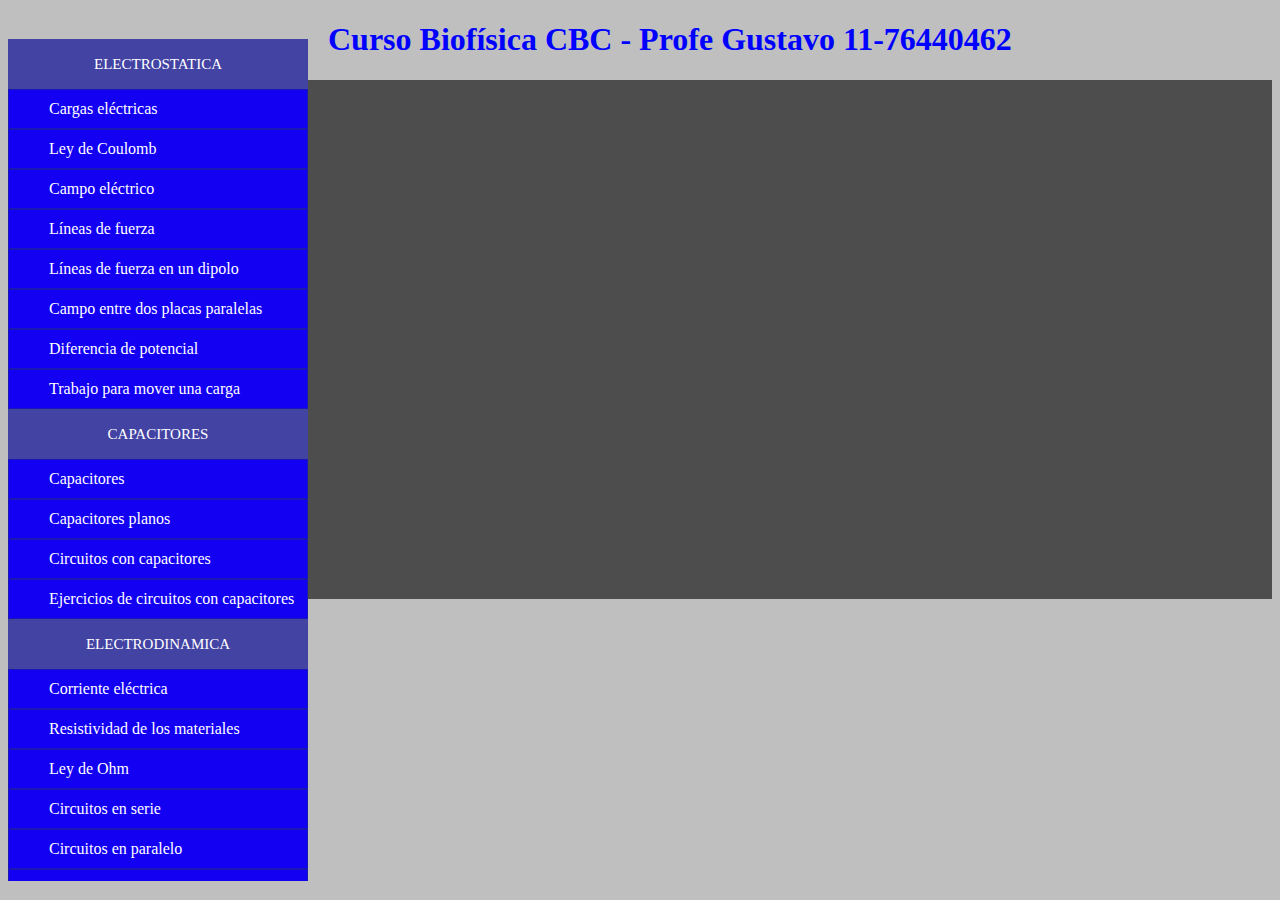
==== index.html @ 14f8c0f1 "Update index.html" ====
<!DOCTYPE html>
<html lang="es">
<head>
    <meta charset="UTF-8">
    <meta name="viewport" content="width=device-width, initial-scale=1.0">
    <title>Menú de Videos</title>
    <style>
		
		#pu{
			background-color:#BFBFBF
		}
		#colortitulo{
			color :blue;
			
		}
		p{
			background-color:#4343A3;
			color : white;
			height : 50px;
			padding:0;
			margin:0;
			font-size: 15px;
			text-align : center;
			line-height : 50px;
		}			
        /* Estilos para el menú */
        .menu {
            float: left;
            width: 300px;
            margin-right: 20px;
            overflow-y: auto; /* Permitir desplazamiento vertical */
            max-height: calc(100vh - 40px); /* Altura máxima igual al 100% del viewport menos el margen superior e inferior */
        }
      
        .menu a {
            display: block;
            padding: 10px;
            background-color: #1300F2;
            color: white;
            text-decoration: none;
            margin-bottom: 0px;
            position: relative;
            padding-left: 40px; /* Espacio para el icono */
            border :solid 1px #1A1AB3;
        }
        .menu a:hover {
            background-color: #0056b3;
        }
        .menu #cab{
			align: center;
		}	
        .menu a::before {
            content: "";
            width: 24px; /* Tamaño del icono */
            height: 24px;
            background-image: url(''); /* URL del ícono */
            background-size: contain;
            background-repeat: no-repeat;
            position: absolute;
            left: 10px; /* Posición del icono */
            top: 50%; /* Centrado verticalmente */
            transform: translateY(-50%);
        }
        /* Estilos para los submenús */
        .submenu {
            display: none;
            padding-left: 20px;
        }
        .submenu a {
            display: block;
            padding: 5px;
            color: #333;
            text-decoration: none;
        }
        /* Estilos para el contenedor del video */
        #video-container {
            margin-top: 20px;
            margin-left: 300px; /* Para dejar espacio al menú */
            text-align: center;
            background-color :#4D4D4D;
          
        }
    </style>
</head>
<header>

</header>
<body id ="pu">
    <div class="menu">
        <div id ="cab">
			<img src="">
		</div>
		<p>ELECTROSTATICA</p>
        <a href="#" onclick="loadVideo('')">Cargas eléctricas</a>
        <a href="#" onclick="loadVideo('https://youtu.be/kVocO-PbyaM?si=Zq2vKMUwovicPyn_')">Ley de Coulomb</a>
        <a href="#" onclick="loadVideo('videoId3')">Campo eléctrico</a> <!-- Agrega más enlaces a otros videos aquí -->
        <a href="#" onclick="loadVideo('videoId4')">Líneas de fuerza</a>
        <a href="#" onclick="loadVideo('videoId5')">Líneas de fuerza en un dipolo</a>
        <a href="#" onclick="loadVideo('videoId4')">Campo entre dos placas paralelas</a>
        <a href="#" onclick="loadVideo('videoId5')">Diferencia de potencial</a>
        <a href="#" onclick="loadVideo('videoId4')">Trabajo para mover una carga</a>
        
        <p>CAPACITORES</p>
        <a href="#" onclick="loadVideo('')">Capacitores</a>
        <a href="#" onclick="loadVideo('')">Capacitores planos</a>
        <a href="#" onclick="loadVideo('videoId3')">Circuitos con capacitores </a> <!-- Agrega más enlaces a otros videos aquí -->
        <a href="#" onclick="loadVideo('')">Ejercicios de circuitos con capacitores</a>
        
        
        <p>ELECTRODINAMICA</p>
        <a href="#" onclick="loadVideo('')">Corriente eléctrica</a>
        <a href="#" onclick="loadVideo('')">Resistividad de los materiales</a>
        <a href="#" onclick="loadVideo('videoId3')">Ley de Ohm</a> <!-- Agrega más enlaces a otros videos aquí -->
        <a href="#" onclick="loadVideo('videoId4')">Circuitos en serie</a>
        <a href="#" onclick="loadVideo('videoId5')">Circuitos en paralelo</a>
        <a href="#" onclick="loadVideo('videoId4')">Circuitos serie-paralelo</a>
        <a href="#" onclick="loadVideo('videoId5')">Energía y potencia</a>
        <a href="#" onclick="loadVideo('videoId4')">Efecto Joule</a>
        <a href="#" onclick="loadVideo('videoId5')">Voltímetros y amperímetros</a>
        <a href="#" onclick="loadVideo('videoId4')">Circuitos eléctricos I</a>
        <a href="#" onclick="loadVideo('videoId4')">Circuitos eléctricos II</a>
		<a href="#" onclick="loadVideo('videoId4')">Circuitos eléctricos III</a>
         
        
        
        <p>CALORIMETRIA</p>
        <a href="#" onclick="loadVideo('videoId5')">Temperatura y calor</a>
        <a href="#" onclick="loadVideo('videoId4')">Calor específico</a>
        <a href="#" onclick="loadVideo('videoId5')">Calor latente</a>
        
        <a href="#" onclick="loadVideo('videoId5')">Diagramas de T vs Q</a>
        <a href="#" onclick="loadVideo('videoId4')">Temperatura de equilibrio en mezclas</a>
        <a href="#" onclick="loadVideo('videoId5')">Transmisión del calor </a>
        <a href="#" onclick="loadVideo('videoId5')">Ejercicios I </a>
        <a href="#" onclick="loadVideo('videoId5')">Ejercicios II </a>
        <a href="#" onclick="loadVideo('videoId5')">Ejercicios III </a>
        
        <p>TERMODINAMICA I</p>
        <a href="#" onclick="loadVideo('videoId6')">Sistemas</a>
        <a href="#" onclick="loadVideo('videoId7')">Calor y trabajo</a>
        <a href="#" onclick="loadVideo('videoId7')">Energía interna , calor y trabajo</a>
        <a href="#" onclick="loadVideo('videoId8')">Transformaciones isobáricas, isocóricas , isotérmicas y adiabáticas</a>
        
        <a href="#" onclick="loadVideo('videoId10')">Ejercicios I</a>
        <a href="#" onclick="loadVideo('videoId4')">Ejercicios II</a>
        <a href="#" onclick="loadVideo('videoId5')">Ejercicios III</a>
        <a href="#" onclick="loadVideo('videoId4')">Ejercicios IV</a>
        <a href="#" onclick="loadVideo('videoId5')">Ejercicios V</a>
        
        <p>TERMODINAMICA II</p>
        
        <a href="#" onclick="loadVideo('videoId6')">Segundo principio</a>
        <a href="#" onclick="loadVideo('videoId7')">Entropía</a>
        
        <a href="#" onclick="loadVideo('videoId10')">Análisis de problemas I</a>
        <a href="#" onclick="loadVideo('videoId10')">Análisis de problemas II</a>
       
        
    </div>
	<div id ="muki">
		<h1 id="colortitulo">Curso Biofísica CBC - Profe Gustavo 11-76440462</h1>
	</div>
    <div id="video-container">
        <!-- El video se cargará aquí -->
    </div>

    <script>
        // Cargar reproductor de video vacío al cargar la página
        window.onload = function() {
            loadVideo('');
        };
		
        function loadVideo(videoId) {
            var videoContainer = document.getElementById('video-container');
            videoContainer.innerHTML = '<iframe width="860" height="515" src="https://www.youtube.com/embed/' +videoId+ '" frameborder="0" allowfullscreen></iframe>';
        }

       
    </script>
</body>
</html>
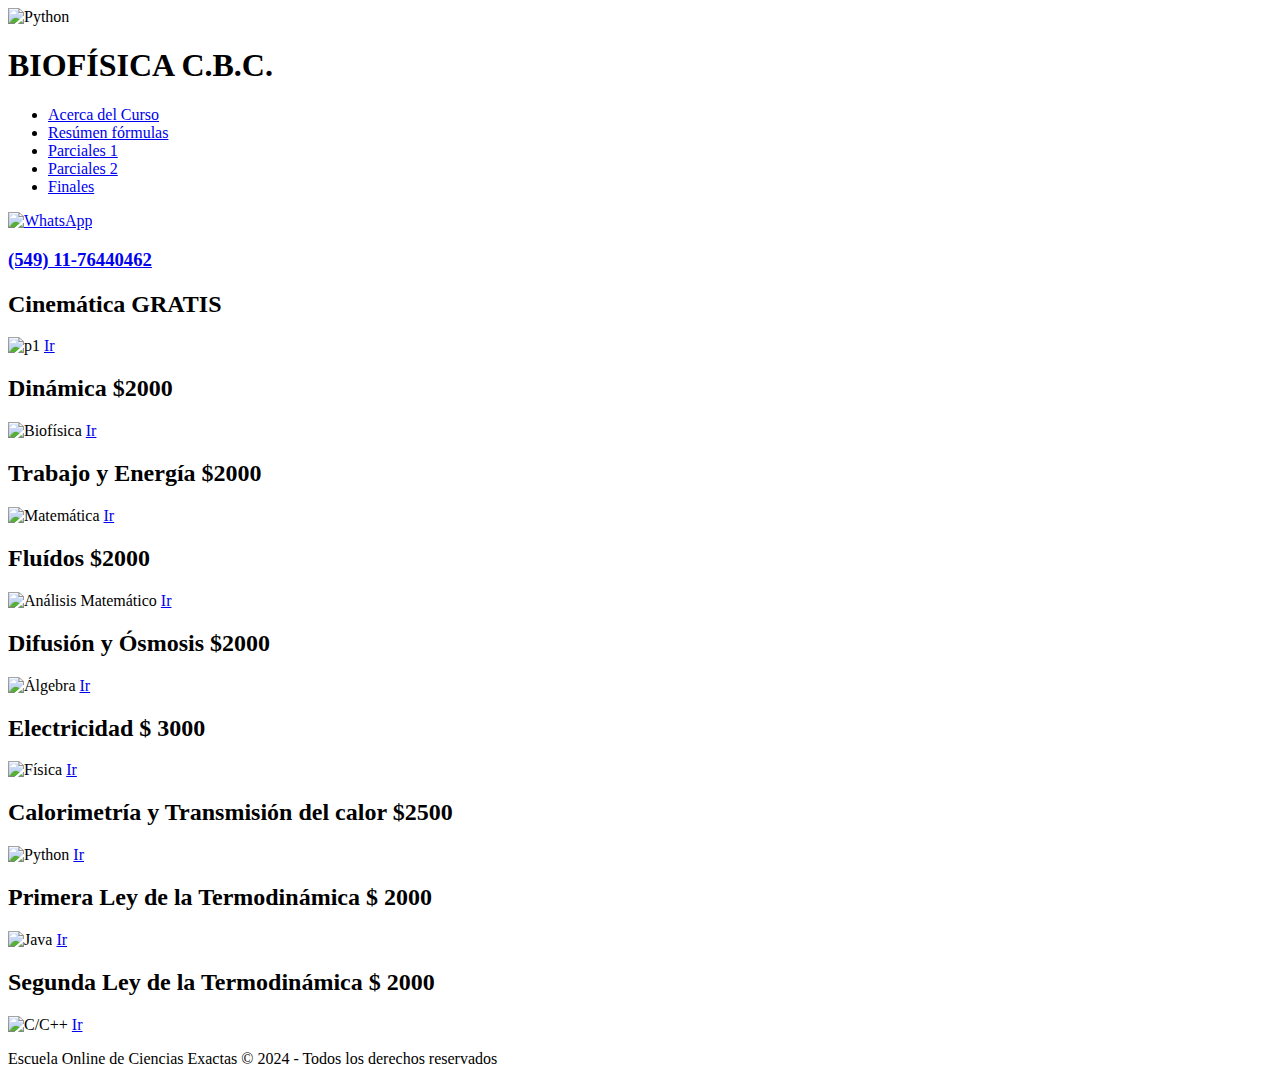
==== commit d2a70e67: "Update index.html" ====
--- a/index.html
+++ b/index.html
@@ -3,179 +3,125 @@
 <head>
     <meta charset="UTF-8">
     <meta name="viewport" content="width=device-width, initial-scale=1.0">
-    <title>Menú de Videos</title>
-    <style>
-		
-		#pu{
-			background-color:#BFBFBF
-		}
-		#colortitulo{
-			color :blue;
-			
-		}
-		p{
-			background-color:#4343A3;
-			color : white;
-			height : 50px;
-			padding:0;
-			margin:0;
-			font-size: 15px;
-			text-align : center;
-			line-height : 50px;
-		}			
-        /* Estilos para el menú */
-        .menu {
-            float: left;
-            width: 300px;
-            margin-right: 20px;
-            overflow-y: auto; /* Permitir desplazamiento vertical */
-            max-height: calc(100vh - 40px); /* Altura máxima igual al 100% del viewport menos el margen superior e inferior */
-        }
-      
-        .menu a {
-            display: block;
-            padding: 10px;
-            background-color: #1300F2;
-            color: white;
-            text-decoration: none;
-            margin-bottom: 0px;
-            position: relative;
-            padding-left: 40px; /* Espacio para el icono */
-            border :solid 1px #1A1AB3;
-        }
-        .menu a:hover {
-            background-color: #0056b3;
-        }
-        .menu #cab{
-			align: center;
-		}	
-        .menu a::before {
-            content: "";
-            width: 24px; /* Tamaño del icono */
-            height: 24px;
-            background-image: url(''); /* URL del ícono */
-            background-size: contain;
-            background-repeat: no-repeat;
-            position: absolute;
-            left: 10px; /* Posición del icono */
-            top: 50%; /* Centrado verticalmente */
-            transform: translateY(-50%);
-        }
-        /* Estilos para los submenús */
-        .submenu {
-            display: none;
-            padding-left: 20px;
-        }
-        .submenu a {
-            display: block;
-            padding: 5px;
-            color: #333;
-            text-decoration: none;
-        }
-        /* Estilos para el contenedor del video */
-        #video-container {
-            margin-top: 20px;
-            margin-left: 300px; /* Para dejar espacio al menú */
-            text-align: center;
-            background-color :#4D4D4D;
+    <title>Escuela Online - Ciencias Exactas y Programación</title>
+    <link rel="stylesheet" href="stylesBIOFISICA.css"> <!-- Asumiendo que guardas el CSS en un archivo separado -->
+</head>
+<body>
+
+    <!-- Menú vertical en el costado izquierdo -->
+   <!-- <div class="menu-vertical">
+        <h3>Cursos en Video</h3>
+        <ul>
+            <li><a href="#">Biofísica</a></li>
+            <li><a href="#">Química</a></li>
+            <li><a href="#">Matemática</a></li>
+        </ul>
+    </div>
+    -->
+    <!-- Encabezado principal -->
+    <header>
+        <img src="biofpo.png" alt="Python">
+        <div class="content">
+			<h1>BIOFÍSICA C.B.C. </h1>
+            
+        </div>
+        
+    </header>
+
+    <!-- Menú horizontal para las materias principales -->
+    <nav>
+        <ul>
+            <li><a href="#">Acerca del Curso</a></li>
+            <li><a href="#">Resúmen fórmulas</a></li>
+            <li><a href="#">Parciales 1</a></li>
+            <li><a href="#">Parciales 2</a></li>
+            <li><a href="#">Finales</a></li>
+            
+        </ul>
+    </nav>
+	
+       <!-- Información de WhatsApp -->
+    <div class="whatsapp-info">
+        <a href="https://wa.me/5491176440462" target="_blank">
+            <img src="guat.webp" alt="WhatsApp">
+            <h3>(549) 11-76440462</h3>
+        </a>
+    </div>          
+            
+    <!-- Contenido principal en formato grid -->
+    <div class="container">
+        <div class="grid">
+            <section>
+                <h2>Cinemática GRATIS</h2>
+                
+               
+                <img src="cinematica.png" alt="p1">
+                <a href="quimica.html" class="button">Ir</a>
+            </section>
+
+            <section>
+                <h2>Dinámica $2000</h2>
+                
+                <img src="dinamica.png" alt="Biofísica">
+                <a href="biofisica.html" class="button">Ir</a>
+            </section>
+
+            <section>
+                <h2>Trabajo y Energía $2000</h2>
+                
+                <img src="trabajoyenergia.png" alt="Matemática">
+                <a href="matematica.html" class="button">Ir</a>
+            </section>
+
+            <section>
+                <h2>Fluídos $2000</h2>
+                 
+                <img src="fluidos.png" alt="Análisis Matemático">
+                <a href="analisis.html" class="button">Ir</a>
+            </section>
+
+            <section>
+                <h2>Difusión y Ósmosis $2000</h2>
           
-        }
-    </style>
-</head>
-<header>
+                <img src="osmosis.png" alt="Álgebra">
+                <a href="algebra.html" class="button">Ir</a>
+            </section>
 
-</header>
-<body id ="pu">
-    <div class="menu">
-        <div id ="cab">
-			<img src="">
-		</div>
-		<p>ELECTROSTATICA</p>
-        <a href="#" onclick="loadVideo('')">Cargas eléctricas</a>
-        <a href="#" onclick="loadVideo('https://youtu.be/kVocO-PbyaM?si=Zq2vKMUwovicPyn_')">Ley de Coulomb</a>
-        <a href="#" onclick="loadVideo('videoId3')">Campo eléctrico</a> <!-- Agrega más enlaces a otros videos aquí -->
-        <a href="#" onclick="loadVideo('videoId4')">Líneas de fuerza</a>
-        <a href="#" onclick="loadVideo('videoId5')">Líneas de fuerza en un dipolo</a>
-        <a href="#" onclick="loadVideo('videoId4')">Campo entre dos placas paralelas</a>
-        <a href="#" onclick="loadVideo('videoId5')">Diferencia de potencial</a>
-        <a href="#" onclick="loadVideo('videoId4')">Trabajo para mover una carga</a>
-        
-        <p>CAPACITORES</p>
-        <a href="#" onclick="loadVideo('')">Capacitores</a>
-        <a href="#" onclick="loadVideo('')">Capacitores planos</a>
-        <a href="#" onclick="loadVideo('videoId3')">Circuitos con capacitores </a> <!-- Agrega más enlaces a otros videos aquí -->
-        <a href="#" onclick="loadVideo('')">Ejercicios de circuitos con capacitores</a>
-        
-        
-        <p>ELECTRODINAMICA</p>
-        <a href="#" onclick="loadVideo('')">Corriente eléctrica</a>
-        <a href="#" onclick="loadVideo('')">Resistividad de los materiales</a>
-        <a href="#" onclick="loadVideo('videoId3')">Ley de Ohm</a> <!-- Agrega más enlaces a otros videos aquí -->
-        <a href="#" onclick="loadVideo('videoId4')">Circuitos en serie</a>
-        <a href="#" onclick="loadVideo('videoId5')">Circuitos en paralelo</a>
-        <a href="#" onclick="loadVideo('videoId4')">Circuitos serie-paralelo</a>
-        <a href="#" onclick="loadVideo('videoId5')">Energía y potencia</a>
-        <a href="#" onclick="loadVideo('videoId4')">Efecto Joule</a>
-        <a href="#" onclick="loadVideo('videoId5')">Voltímetros y amperímetros</a>
-        <a href="#" onclick="loadVideo('videoId4')">Circuitos eléctricos I</a>
-        <a href="#" onclick="loadVideo('videoId4')">Circuitos eléctricos II</a>
-		<a href="#" onclick="loadVideo('videoId4')">Circuitos eléctricos III</a>
+            <section>
+                <h2>Electricidad $ 3000</h2>
+                
+                <img src="electricidad.png" alt="Física">
+                <a href="fisica.html" class="button">Ir</a>
+            </section>
+
+            <!-- Nuevos cursos de programación -->
+            <section>
+                <h2>Calorimetría y Transmisión del calor $2500</h2>
+             
+                <img src="calorimetria.png" alt="Python">
+                <a href="python.html" class="button">Ir</a>
+            </section>
+
+            <section>
+                <h2>Primera Ley de la Termodinámica $ 2000</h2>
          
-        
-        
-        <p>CALORIMETRIA</p>
-        <a href="#" onclick="loadVideo('videoId5')">Temperatura y calor</a>
-        <a href="#" onclick="loadVideo('videoId4')">Calor específico</a>
-        <a href="#" onclick="loadVideo('videoId5')">Calor latente</a>
-        
-        <a href="#" onclick="loadVideo('videoId5')">Diagramas de T vs Q</a>
-        <a href="#" onclick="loadVideo('videoId4')">Temperatura de equilibrio en mezclas</a>
-        <a href="#" onclick="loadVideo('videoId5')">Transmisión del calor </a>
-        <a href="#" onclick="loadVideo('videoId5')">Ejercicios I </a>
-        <a href="#" onclick="loadVideo('videoId5')">Ejercicios II </a>
-        <a href="#" onclick="loadVideo('videoId5')">Ejercicios III </a>
-        
-        <p>TERMODINAMICA I</p>
-        <a href="#" onclick="loadVideo('videoId6')">Sistemas</a>
-        <a href="#" onclick="loadVideo('videoId7')">Calor y trabajo</a>
-        <a href="#" onclick="loadVideo('videoId7')">Energía interna , calor y trabajo</a>
-        <a href="#" onclick="loadVideo('videoId8')">Transformaciones isobáricas, isocóricas , isotérmicas y adiabáticas</a>
-        
-        <a href="#" onclick="loadVideo('videoId10')">Ejercicios I</a>
-        <a href="#" onclick="loadVideo('videoId4')">Ejercicios II</a>
-        <a href="#" onclick="loadVideo('videoId5')">Ejercicios III</a>
-        <a href="#" onclick="loadVideo('videoId4')">Ejercicios IV</a>
-        <a href="#" onclick="loadVideo('videoId5')">Ejercicios V</a>
-        
-        <p>TERMODINAMICA II</p>
-        
-        <a href="#" onclick="loadVideo('videoId6')">Segundo principio</a>
-        <a href="#" onclick="loadVideo('videoId7')">Entropía</a>
-        
-        <a href="#" onclick="loadVideo('videoId10')">Análisis de problemas I</a>
-        <a href="#" onclick="loadVideo('videoId10')">Análisis de problemas II</a>
-       
-        
-    </div>
-	<div id ="muki">
-		<h1 id="colortitulo">Curso Biofísica CBC - Profe Gustavo 11-76440462</h1>
-	</div>
-    <div id="video-container">
-        <!-- El video se cargará aquí -->
+                <img src="termo1.png" alt="Java">
+                <a href="java.html" class="button">Ir</a>
+            </section>
+
+            <section>
+                <h2>Segunda Ley de la Termodinámica $ 2000</h2>
+                
+                <img src="termo2.png" alt="C/C++">
+                <a href="c-cpp.html" class="button">Ir</a>
+            </section>
+        </div>
     </div>
 
-    <script>
-        // Cargar reproductor de video vacío al cargar la página
-        window.onload = function() {
-            loadVideo('');
-        };
-		
-        function loadVideo(videoId) {
-            var videoContainer = document.getElementById('video-container');
-            videoContainer.innerHTML = '<iframe width="860" height="515" src="https://www.youtube.com/embed/' +videoId+ '" frameborder="0" allowfullscreen></iframe>';
-        }
+    <!-- Pie de página -->
+    <footer>
+        <p>Escuela Online de Ciencias Exactas &copy; 2024 - Todos los derechos reservados</p>
+    </footer>
 
-       
-    </script>
 </body>
 </html>
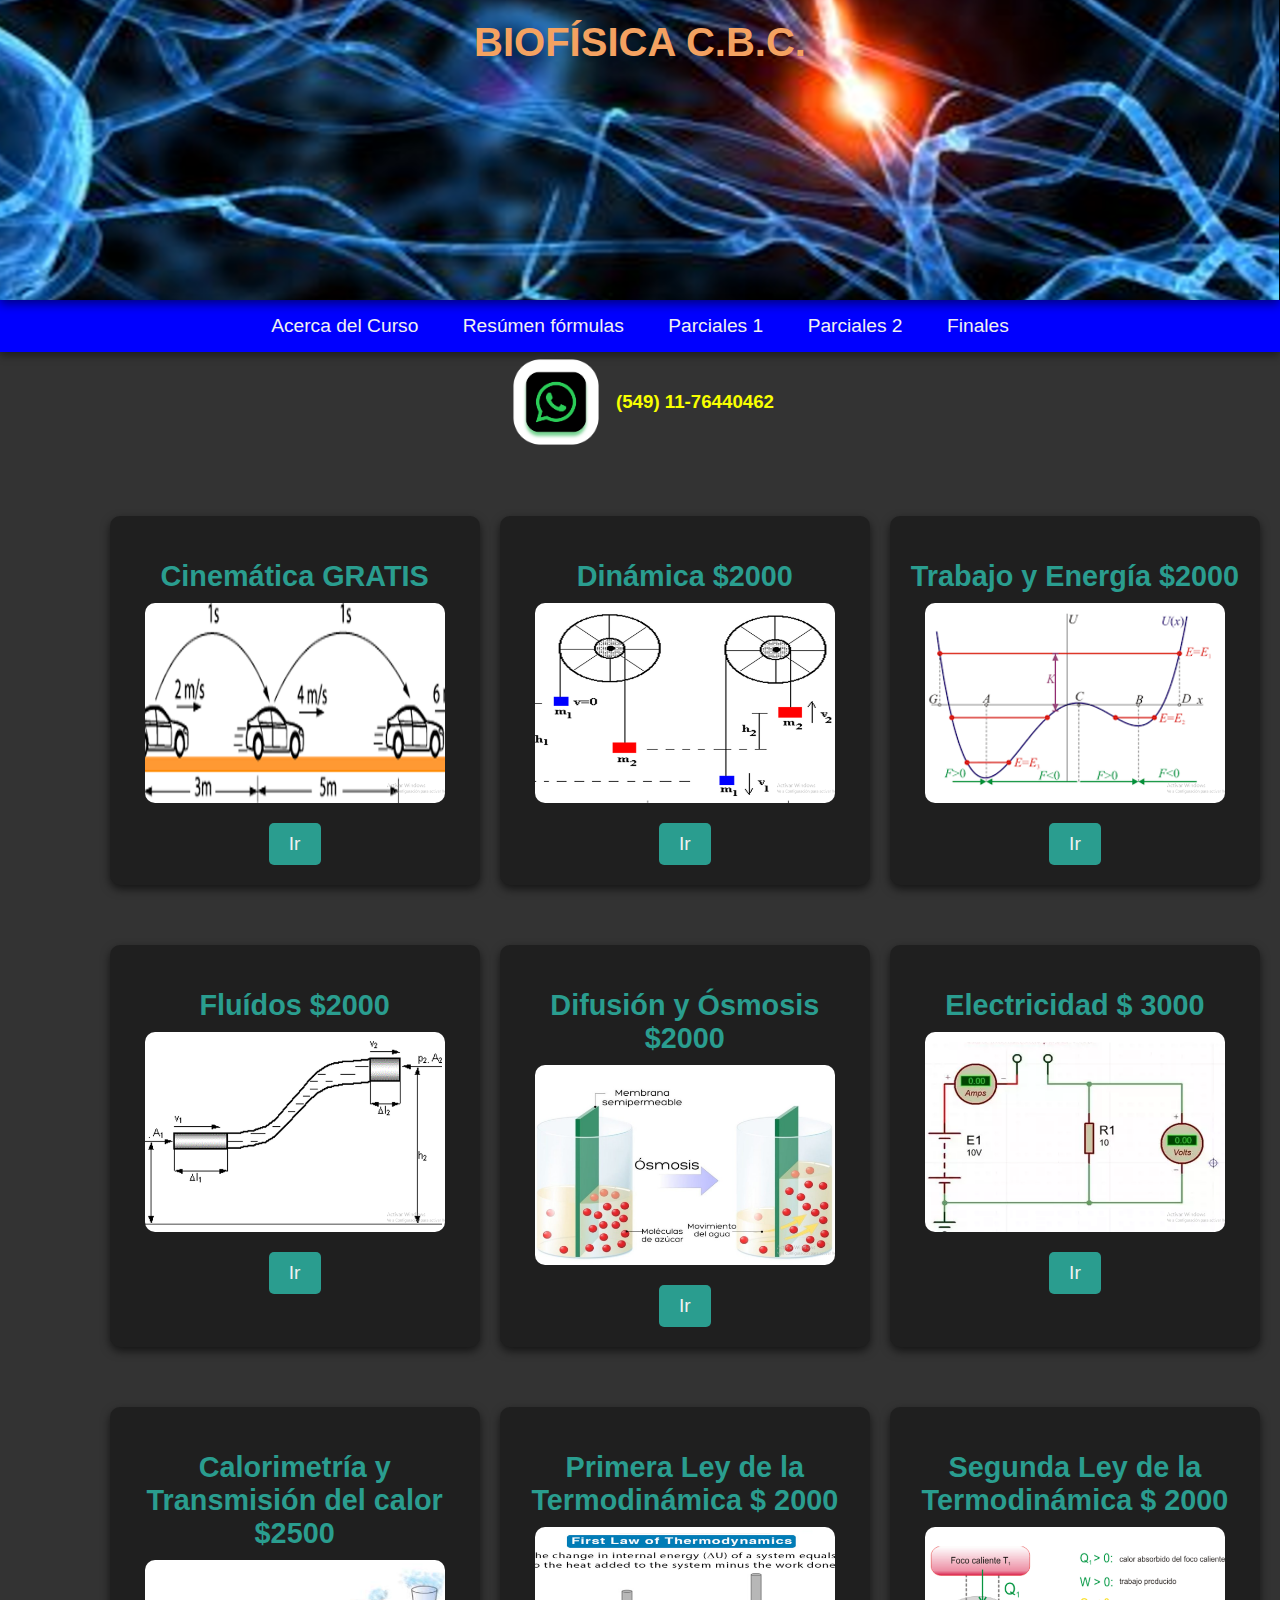
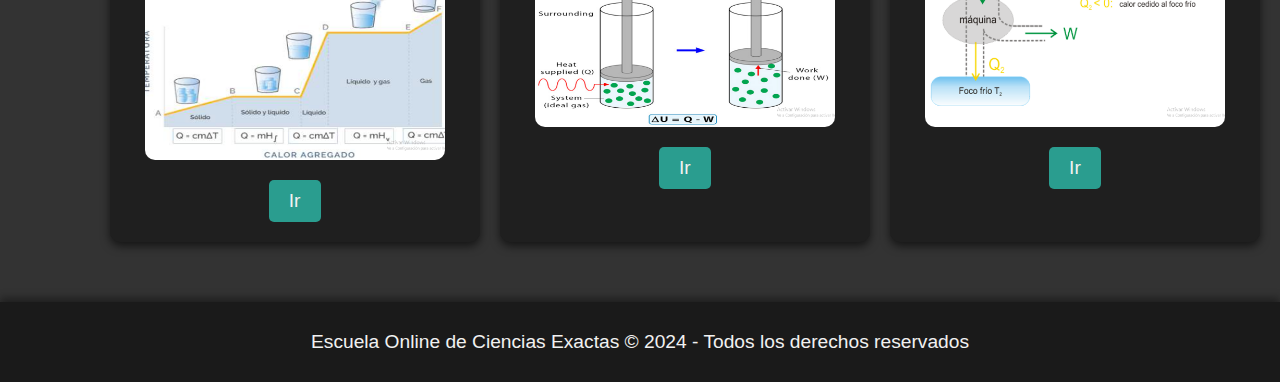
==== commit 09c808a0: "Update index.html" ====
--- a/index.html
+++ b/index.html
@@ -56,14 +56,14 @@
                 
                
                 <img src="cinematica.png" alt="p1">
-                <a href="quimica.html" class="button">Ir</a>
+                <a href="cinematica.html" class="button">Ir</a>
             </section>
 
             <section>
                 <h2>Dinámica $2000</h2>
                 
                 <img src="dinamica.png" alt="Biofísica">
-                <a href="biofisica.html" class="button">Ir</a>
+                <a href="dinamica.html" class="button">Ir</a>
             </section>
 
             <section>
--- a/stylesBIOFISICA.css
+++ b/stylesBIOFISICA.css
@@ -0,0 +1,259 @@
+/* Estilos generales */
+body {
+    font-family: 'Arial', sans-serif;
+    background-color: #333;
+    margin: 0;
+    padding: 0;
+    color: #f1f1f1;
+}
+
+header {
+    position: relative;
+    overflow: hidden;
+    color: #f4a261;
+    text-align: center;
+    box-shadow: 0px 4px 10px rgba(0, 0, 0, 0.5);
+    height: 300px; /* Ajusta el alto según tus necesidades */
+}
+
+header img {
+    width: 100%;
+    height: 100%;
+    object-fit: cover; /* Asegura que la imagen cubra el área sin distorsionarse */
+    position: absolute;
+    top: 0;
+    left: 0;
+    z-index: -1; /* Asegura que la imagen esté detrás del texto */
+}
+
+header .content {
+    position: relative;
+    z-index: 1; /* Asegura que el texto esté encima de la imagen */
+    padding: 20px;
+    color: #f4a261;
+}
+
+
+.whatsapp-info {
+            text-align: center;
+            padding: 0px 0;
+        }
+        .whatsapp-info a {
+            color: #F8FF00;
+            text-decoration: none;
+            display: inline-flex;
+            align-items: center;
+        }
+        .whatsapp-info a img {
+            width: 100px; /* Tamaño pequeño para el ícono */
+            margin-right: 10px; /* Espacio entre el ícono y el texto */
+            vertical-align: middle;
+        }
+
+
+
+
+
+
+h1 {
+    margin: 0;
+    font-size: 2.5em;
+    text-transform: uppercase;
+}
+
+p {
+    font-size: 1.2em;
+}
+
+/* Contenedor principal */
+.container {
+    margin-left: 7%; /* Ajuste para el menú lateral */
+    padding: 20px;
+}
+
+section {
+    display: flex;
+    flex-direction: column;
+    align-items: center;
+    margin: 20px 0;
+    padding: 20px;
+    background-color: #1f1f1f;
+    border-radius: 10px;
+    box-shadow: 0px 4px 10px rgba(0, 0, 0, 0.6);
+    color: #f1f1f1;
+    text-align: center;
+}
+
+section img {
+    width: 300px; /* Ajusta el ancho fijo según tus necesidades */
+    height: 200px; /* Ajusta la altura fija según tus necesidades */
+    object-fit: cover; /* Asegura que la imagen no se distorsione */
+    border-radius: 10px;
+    margin-bottom: 10px; /* Espacio debajo de la imagen */
+}
+
+section h2 {
+    color: #2a9d8f;
+    font-size: 1.8em;
+    margin-bottom: 10px;
+}
+
+section p {
+    color: #f4f4f4;
+    margin-bottom: 10px;
+}
+
+/* Estilo del botón */
+.button {
+    display: inline-block;
+    padding: 10px 20px;
+    font-size: 1.2em;
+    color: #f1f1f1;
+    background-color: #2a9d8f;
+    border: none;
+    border-radius: 5px;
+    text-decoration: none;
+    text-align: center;
+    cursor: pointer;
+    margin-top: 10px;
+}
+
+.button:hover {
+    background-color: #1f7a6e;
+    transition: background-color 0.3s ease;
+}
+
+/* Menú horizontal */
+nav {
+    background-color: #0000FF;
+    overflow: hidden;
+    width: 100%;
+    box-shadow: 0px 4px 8px rgba(0, 0, 0, 0.4);
+}
+
+nav ul {
+    list-style: none;
+    margin: 0;
+    padding: 0;
+    text-align: center;
+}
+
+nav ul li {
+    display: inline-block;
+}
+
+nav ul li a {
+    text-decoration: none;
+    color: #f1f1f1;
+    padding: 15px 20px;
+    display: inline-block;
+    font-size: 1.2em;
+}
+
+nav ul li a:hover {
+    background-color: #e76f51;
+    transition: background-color 0.3s ease;
+}
+
+/* Menú vertical */
+.menu-vertical {
+    width: 15%; /* Más angosto */
+    background-color: #1a1a1a;
+    color: #f1f1f1;
+    padding: 20px;
+    height: 100vh;
+    position: fixed;
+    top: 210;
+    left: 0;
+    overflow: auto;
+    box-shadow: 2px 0px 10px rgba(0, 0, 0, 0.4);
+}
+
+.menu-vertical h3 {
+    text-align: left;
+    color: #f4a261;
+}
+
+.menu-vertical ul {
+    list-style-type: none;
+    padding: 0;
+}
+
+.menu-vertical ul li a {
+    color: #f4f4f4;
+    text-decoration: none;
+    padding: 10px 0;
+    display: block;
+    border-bottom: 1px solid #444;
+}
+
+.menu-vertical ul li a:hover {
+    background-color: #2a9d8f;
+    padding-left: 10px;
+    transition: 0.3s;
+}
+
+/* Grid de materias */
+.grid {
+    display: grid;
+    grid-template-columns: repeat(auto-fill, minmax(300px, 1fr));
+    gap: 20px;
+    margin-top: 20px;
+}
+
+/* Estilos del pie de página */
+footer {
+    background-color: #1a1a1a;
+    color: #f1f1f1;
+    text-align: center;
+    padding: 10px 0;
+    margin-top: 20px;
+    box-shadow: 0px -4px 8px rgba(0, 0, 0, 0.4);
+}
+
+/* Estilos Responsivos */
+@media (max-width: 768px) {
+    .menu-vertical {
+        width: 100%;
+        height: auto;
+        position: relative;
+    }
+
+    .container {
+        margin-left: 0;
+        padding: 10px;
+    }
+
+    nav ul {
+        display: block;
+        text-align: left;
+    }
+
+    nav ul li {
+        display: block;
+        width: 100%;
+    }
+
+    nav ul li a {
+        display: block;
+        width: 100%;
+    }
+
+    section h2 {
+        font-size: 1.5em;
+    }
+}
+
+@media (max-width: 480px) {
+    header h1 {
+        font-size: 1.8em;
+    }
+
+    nav ul li a {
+        font-size: 1em;
+    }
+
+    p {
+        font-size: 1em;
+    }
+}
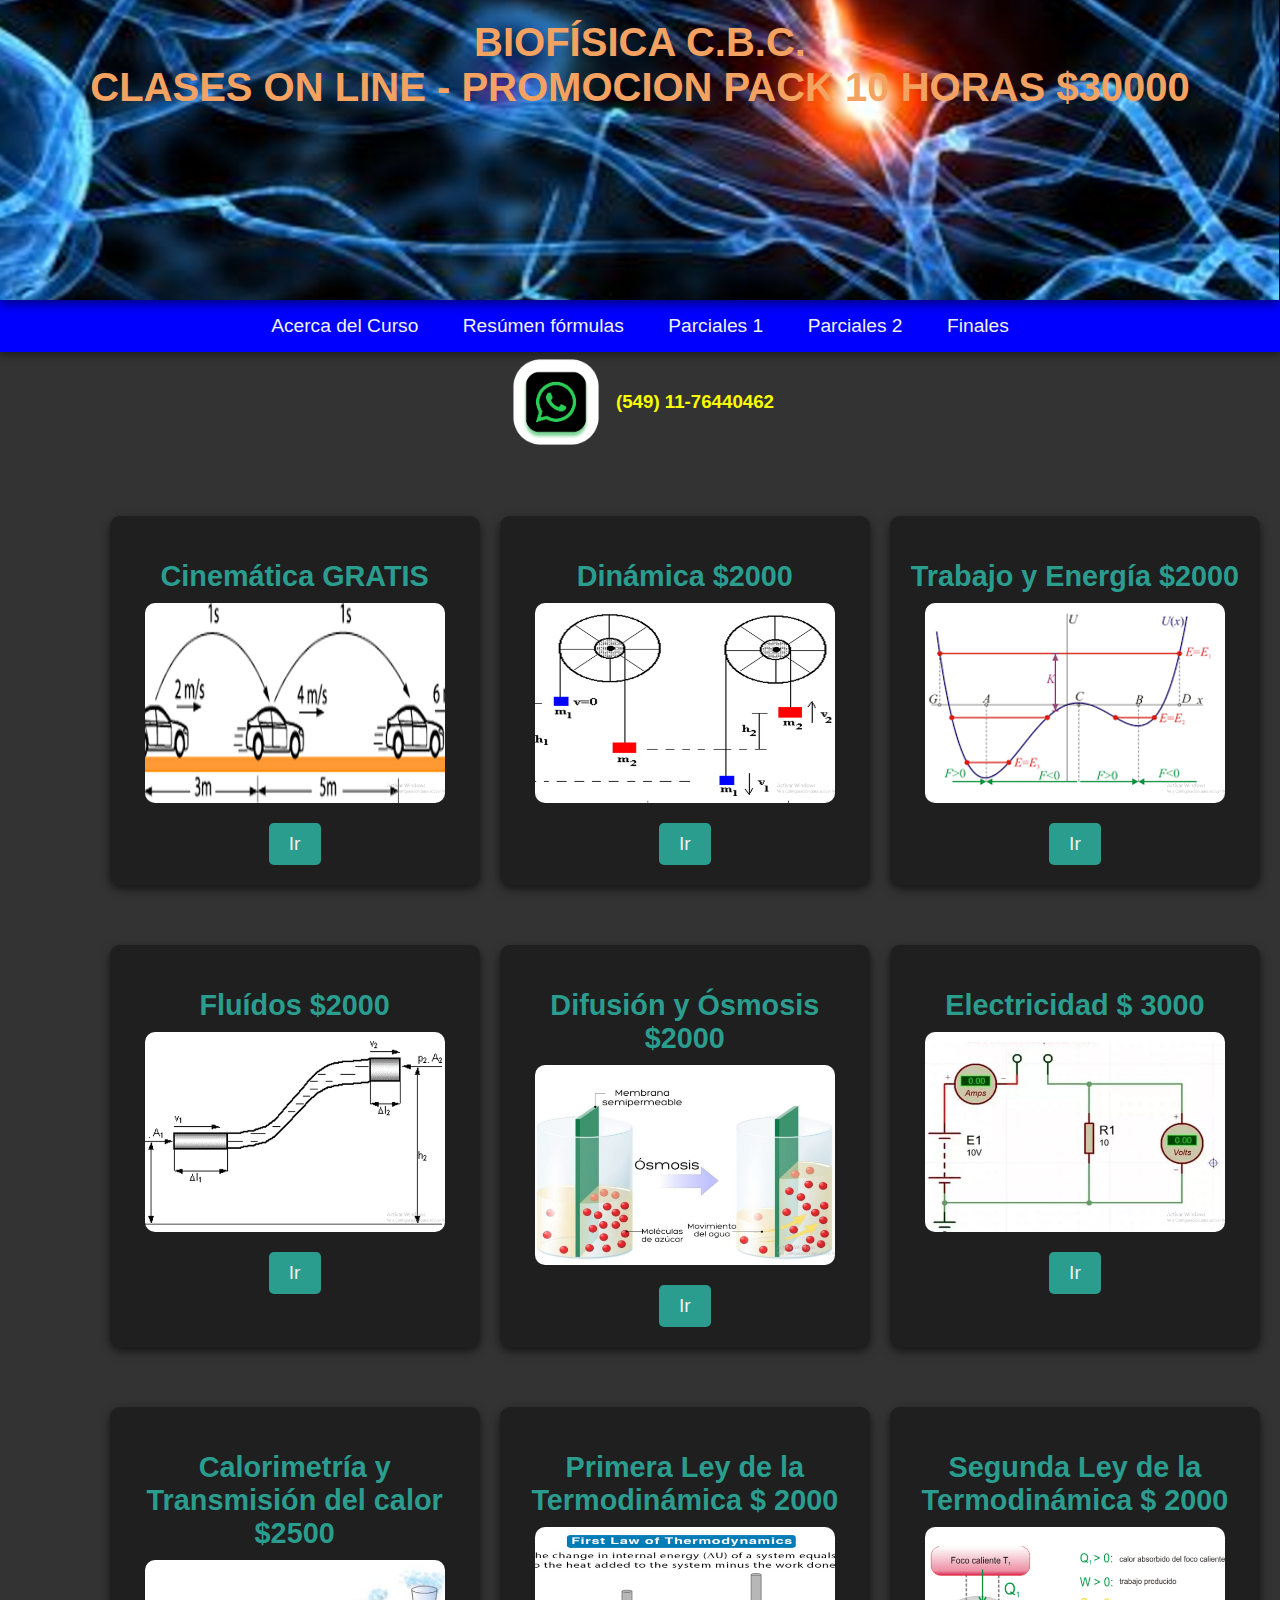
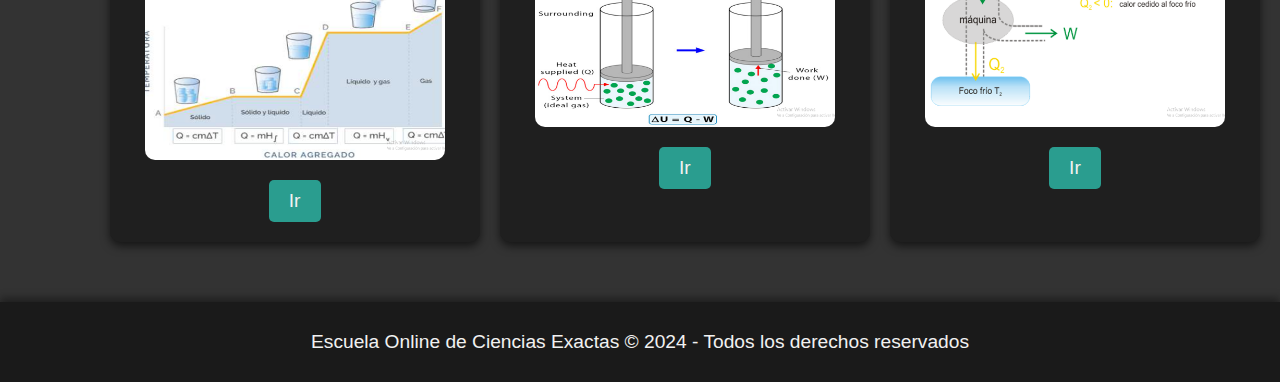
==== commit ccb658ed: "Update index.html" ====
--- a/index.html
+++ b/index.html
@@ -23,6 +23,7 @@
         <img src="biofpo.png" alt="Python">
         <div class="content">
 			<h1>BIOFÍSICA C.B.C. </h1>
+		<h1>CLASES ON LINE - PROMOCION PACK 10 HORAS $30000 </h1>
             
         </div>
         
